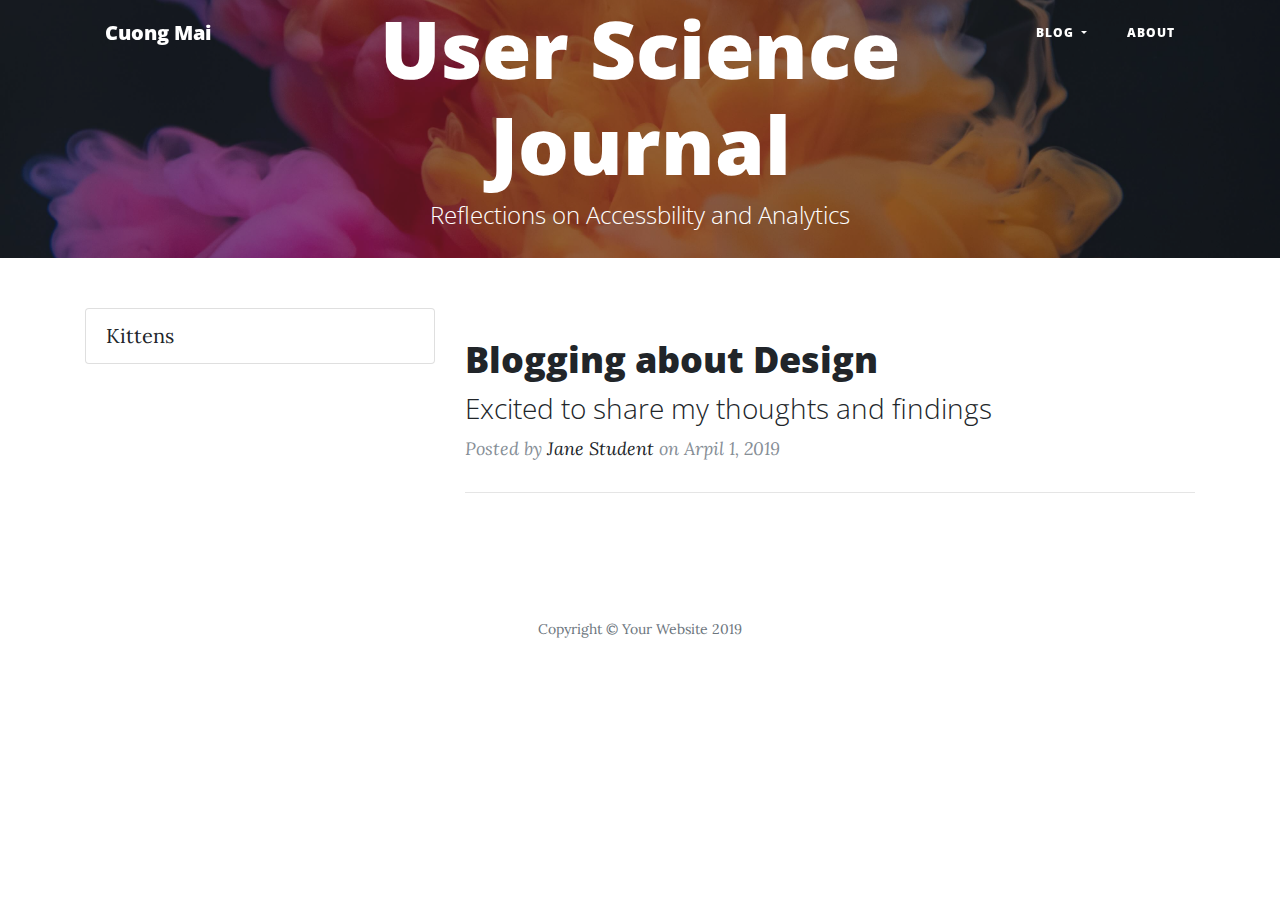
==== index.html @ b83ace55 "week 5 post" ====
<!DOCTYPE html>
<html lang="en">

<head>
  <meta charset="utf-8">
  <meta name="viewport" content="width=device-width, initial-scale=1, shrink-to-fit=no">
  <meta name="description" content="">
  <meta name="author" content="">

  <title>User Science Journal</title>

  <!-- Bootstrap core CSS -->
  <link href="https://stackpath.bootstrapcdn.com/bootstrap/4.3.1/css/bootstrap.min.css " rel="stylesheet">

  <!-- Custom fonts for this template -->
  <link rel="stylesheet" href="https://use.fontawesome.com/releases/v5.7.2/css/all.css" integrity="sha384-fnmOCqbTlWIlj8LyTjo7mOUStjsKC4pOpQbqyi7RrhN7udi9RwhKkMHpvLbHG9Sr"
    crossorigin="anonymous">
  <link href='https://fonts.googleapis.com/css?family=Lora:400,700,400italic,700italic' rel='stylesheet' type='text/css'>
  <link href='https://fonts.googleapis.com/css?family=Open+Sans:300italic,400italic,600italic,700italic,800italic,400,300,600,700,800'
    rel='stylesheet' type='text/css'>

  <!-- Custom styles for this template -->
  <link href="css/clean-blog.min.css" rel="stylesheet">
  <link rel="apple-touch-icon" sizes="57x57" href="apple-icon-57x57.png">
  <link rel="apple-touch-icon" sizes="60x60" href="apple-icon-60x60.png">
  <link rel="apple-touch-icon" sizes="72x72" href="apple-icon-72x72.png">
  <link rel="apple-touch-icon" sizes="76x76" href="apple-icon-76x76.png">
  <link rel="apple-touch-icon" sizes="114x114" href="apple-icon-114x114.png">
  <link rel="apple-touch-icon" sizes="120x120" href="apple-icon-120x120.png">
  <link rel="apple-touch-icon" sizes="144x144" href="apple-icon-144x144.png">
  <link rel="apple-touch-icon" sizes="152x152" href="apple-icon-152x152.png">
  <link rel="apple-touch-icon" sizes="180x180" href="apple-icon-180x180.png">
  <link rel="icon" type="image/png" sizes="192x192" href="android-icon-192x192.png">
  <link rel="icon" type="image/png" sizes="32x32" href="favicon-32x32.png">
  <link rel="icon" type="image/png" sizes="96x96" href="favicon-96x96.png">
  <link rel="icon" type="image/png" sizes="16x16" href="favicon-16x16.png">
  <link rel="manifest" href="manifest.json">
  <meta name="msapplication-TileColor" content="#ffffff">
  <meta name="msapplication-TileImage" content="ms-icon-144x144.png">
  <meta name="theme-color" content="#ffffff">

</head>

<body>

  <!-- Navigation -->
  <nav class="navbar navbar-expand-lg navbar-light fixed-top" id="mainNav">
    <div class="container">
      <a class="navbar-brand" href="index.html">Cuong Mai</a>
      <button class="navbar-toggler navbar-toggler-right" type="button" data-toggle="collapse" data-target="#navbarResponsive"
        aria-controls="navbarResponsive" aria-expanded="false" aria-label="Toggle navigation">
        Menu
        <i class="fas fa-bars"></i>
      </button>
      <div class="collapse navbar-collapse" id="navbarResponsive">
        <ul class="navbar-nav ml-auto">
          <!-- <li class="nav-item">
            <a class="nav-link" href="index.html">Home</a>
          </li> -->


          <li class="nav-item dropdown">
            <a class="nav-link dropdown-toggle" href="#" id="navbarDropdownBlog" data-toggle="dropdown" aria-haspopup="true"
              aria-expanded="false">
              Blog
            </a>
            <div class="dropdown-menu dropdown-menu-right" aria-labelledby="navbarDropdownBlog">
              <a class="dropdown-item" href="post1.html">Post 1</a>
              <a class="dropdown-item" href="post2.html">Post 2</a>
              <a class="dropdown-item" href="post3.html">Post 3</a>
              <a class="dropdown-item" href="post4.html">Post 4</a>
              <a class="dropdown-item" href="post5.html">Post 4</a>
            </div>
          </li>
          <li class="nav-item">
            <a class="nav-link" href="about.html">About</a>
          </li>
        </ul>
      </div>
    </div>
  </nav>

  <!-- Page Header -->
  <header class="masthead" style="background-image: url('img/abstract-art.jpg')">
    <div class="overlay"></div>
    <div class="container">
      <div class="row">
        <div class="col-lg-8 col-md-10 mx-auto">
          <div class="site-heading">
            <h1>User Science Journal</h1>
            <span class="subheading">Reflections on Accessbility and Analytics</span>

          </div>

        </div>
      </div>
    </div>
  </header>

  <!-- Main Content -->
  <div class="container">
    <div class="row">
      <div class="col-lg-4 col-md-12">
        <div class="list-group">
          <a href="index.html" class="list-group-item">Kittens</a>

        </div>
      </div>

      <div class="col-lg-8 col-md-12 mx-auto">
        <div class="post-preview">
          <a href="post1.html">
            <h2 class="post-title">
              Blogging about Design
            </h2>
            <h3 class="post-subtitle">
              Excited to share my thoughts and findings
            </h3>
          </a>
          <p class="post-meta">Posted by
            <a href="#">Jane Student</a>
            on Arpil 1, 2019</p>
        </div>
        <hr>

      </div>
    </div>
  </div>


  <!-- Footer -->
  <footer>
    <div class="container">
      <div class="row">
        <div class="col-lg-8 col-md-10 mx-auto">
          <ul class="list-inline text-center">
            <li class="list-inline-item">
              <a href="#">
                <span class="fa-stack fa-lg">
                  <i class="fas fa-circle fa-stack-2x"></i>
                  <i class="fab fa-twitter fa-stack-1x fa-inverse"></i>
                </span>
              </a>
            </li>
            <li class="list-inline-item">
              <a href="#">
                <span class="fa-stack fa-lg">
                  <i class="fas fa-circle fa-stack-2x"></i>
                  <i class="fab fa-facebook-f fa-stack-1x fa-inverse"></i>
                </span>
              </a>
            </li>
            <li class="list-inline-item">
              <a href="#">
                <span class="fa-stack fa-lg">
                  <i class="fas fa-circle fa-stack-2x"></i>
                  <i class="fab fa-github fa-stack-1x fa-inverse"></i>
                </span>
              </a>
            </li>
          </ul>
          <p class="copyright text-muted">Copyright &copy; Your Website 2019</p>
        </div>
      </div>
    </div>
  </footer>

  <!-- Bootstrap core JavaScript -->
  <script src="https://code.jquery.com/jquery-3.3.1.slim.min.js" integrity="sha384-q8i/X+965DzO0rT7abK41JStQIAqVgRVzpbzo5smXKp4YfRvH+8abtTE1Pi6jizo"
    crossorigin="anonymous"></script>
  <script src="https://cdnjs.cloudflare.com/ajax/libs/popper.js/1.14.7/umd/popper.min.js" integrity="sha384-UO2eT0CpHqdSJQ6hJty5KVphtPhzWj9WO1clHTMGa3JDZwrnQq4sF86dIHNDz0W1"
    crossorigin="anonymous"></script>
  <script src="https://stackpath.bootstrapcdn.com/bootstrap/4.3.1/js/bootstrap.min.js" integrity="sha384-JjSmVgyd0p3pXB1rRibZUAYoIIy6OrQ6VrjIEaFf/nJGzIxFDsf4x0xIM+B07jRM"
    crossorigin="anonymous"></script>


  <!-- Custom scripts for this template -->
  <script src="js/clean-blog.min.js"></script>
</body>

</html>
---- css/clean-blog.min.css ----
/*!
 * Start Bootstrap - Clean Blog v5.0.2 (https://startbootstrap.com/template-overviews/clean-blog)
 * Copyright 2013-2019 Start Bootstrap
 * Licensed under MIT (https://github.com/BlackrockDigital/startbootstrap-clean-blog/blob/master/LICENSE)
 */body{font-size:20px;color:#212529;font-family:Lora,'Times New Roman',serif}p{line-height:1.5;margin:30px 0}p a{text-decoration:underline}h1,h2,h3,h4,h5,h6{font-weight:800;font-family:'Open Sans','Helvetica Neue',Helvetica,Arial,sans-serif}a{color:#212529;-webkit-transition:all .2s;transition:all .2s}a:focus,a:hover{color:#0085a1}blockquote{font-style:italic;color:#868e96}.section-heading{font-size:36px;font-weight:700;margin-top:60px}.caption{font-size:14px;font-style:italic;display:block;margin:0;padding:10px;text-align:center;border-bottom-right-radius:5px;border-bottom-left-radius:5px}::-moz-selection{color:#fff;background:#0085a1;text-shadow:none}::selection{color:#fff;background:#0085a1;text-shadow:none}img::-moz-selection{color:#fff;background:0 0}img::selection{color:#fff;background:0 0}img::-moz-selection{color:#fff;background:0 0}#mainNav{position:absolute;border-bottom:1px solid #e9ecef;background-color:#fff;font-family:'Open Sans','Helvetica Neue',Helvetica,Arial,sans-serif}#mainNav .navbar-brand{font-weight:800;color:#343a40}#mainNav .navbar-toggler{font-size:12px;font-weight:800;padding:13px;text-transform:uppercase;color:#343a40}#mainNav .navbar-nav>li.nav-item>a{font-size:12px;font-weight:800;letter-spacing:1px;text-transform:uppercase}@media only screen and (min-width:992px){#mainNav{border-bottom:1px solid transparent;background:0 0}#mainNav .navbar-brand{padding:10px 20px;color:#fff}#mainNav .navbar-brand:focus,#mainNav .navbar-brand:hover{color:rgba(255,255,255,.8)}#mainNav .navbar-nav>li.nav-item>a{padding:10px 20px;color:#fff}#mainNav .navbar-nav>li.nav-item>a:focus,#mainNav .navbar-nav>li.nav-item>a:hover{color:rgba(255,255,255,.8)}}@media only screen and (min-width:992px){#mainNav{-webkit-transition:background-color .2s;transition:background-color .2s;-webkit-transform:translate3d(0,0,0);transform:translate3d(0,0,0);-webkit-backface-visibility:hidden}#mainNav.is-fixed{position:fixed;top:-67px;-webkit-transition:-webkit-transform .2s;transition:-webkit-transform .2s;transition:transform .2s;transition:transform .2s,-webkit-transform .2s;border-bottom:1px solid #fff;background-color:rgba(255,255,255,.9)}#mainNav.is-fixed .navbar-brand{color:#212529}#mainNav.is-fixed .navbar-brand:focus,#mainNav.is-fixed .navbar-brand:hover{color:#0085a1}#mainNav.is-fixed .navbar-nav>li.nav-item>a{color:#212529}#mainNav.is-fixed .navbar-nav>li.nav-item>a:focus,#mainNav.is-fixed .navbar-nav>li.nav-item>a:hover{color:#0085a1}#mainNav.is-visible{-webkit-transform:translate3d(0,100%,0);transform:translate3d(0,100%,0)}}header.masthead{margin-bottom:50px;background:no-repeat center center;background-color:#868e96;background-attachment:scroll;position:relative;background-size:cover}header.masthead .overlay{position:absolute;top:0;left:0;height:100%;width:100%;background-color:#212529;opacity:.5}header.masthead .page-heading,header.masthead .post-heading,header.masthead .site-heading{padding:0 0 30px;color:#fff}header.masthead .page-heading,header.masthead .site-heading{text-align:center}header.masthead .page-heading h1,header.masthead .site-heading h1{font-size:50px;margin-top:0}header.masthead .page-heading .subheading,header.masthead .site-heading .subheading{font-size:24px;font-weight:300;line-height:1.1;display:block;margin:10px 0 0;font-family:'Open Sans','Helvetica Neue',Helvetica,Arial,sans-serif}@media only screen and (min-width:768px){header.masthead .page-heading h1,header.masthead .site-heading h1{font-size:80px}}header.masthead .post-heading h1{font-size:35px}header.masthead .post-heading .meta,header.masthead .post-heading .subheading{line-height:1.1;display:block}header.masthead .post-heading .subheading{font-size:24px;font-weight:600;margin:10px 0 30px;font-family:'Open Sans','Helvetica Neue',Helvetica,Arial,sans-serif}header.masthead .post-heading .meta{font-size:20px;font-weight:300;font-style:italic;font-family:Lora,'Times New Roman',serif}header.masthead .post-heading .meta a{color:#fff}@media only screen and (min-width:768px){header.masthead .post-heading h1{font-size:55px}header.masthead .post-heading .subheading{font-size:30px}}.post-preview>a{color:#212529}.post-preview>a:focus,.post-preview>a:hover{text-decoration:none;color:#0085a1}.post-preview>a>.post-title{font-size:30px;margin-top:30px;margin-bottom:10px}.post-preview>a>.post-subtitle{font-weight:300;margin:0 0 10px}.post-preview>.post-meta{font-size:18px;font-style:italic;margin-top:0;color:#868e96}.post-preview>.post-meta>a{text-decoration:none;color:#212529}.post-preview>.post-meta>a:focus,.post-preview>.post-meta>a:hover{text-decoration:underline;color:#0085a1}@media only screen and (min-width:768px){.post-preview>a>.post-title{font-size:36px}}.floating-label-form-group{font-size:14px;position:relative;margin-bottom:0;padding-bottom:.5em;border-bottom:1px solid #dee2e6}.floating-label-form-group input,.floating-label-form-group textarea{font-size:1.5em;position:relative;z-index:1;padding:0;resize:none;border:none;border-radius:0;background:0 0;-webkit-box-shadow:none!important;box-shadow:none!important;font-family:Lora,'Times New Roman',serif}.floating-label-form-group input::-webkit-input-placeholder,.floating-label-form-group textarea::-webkit-input-placeholder{color:#868e96;font-family:Lora,'Times New Roman',serif}.floating-label-form-group label{font-size:.85em;line-height:1.764705882em;position:relative;z-index:0;top:2em;display:block;margin:0;-webkit-transition:top .3s ease,opacity .3s ease;transition:top .3s ease,opacity .3s ease;vertical-align:middle;vertical-align:baseline;opacity:0}.floating-label-form-group .help-block{margin:15px 0}.floating-label-form-group-with-value label{top:0;opacity:1}.floating-label-form-group-with-focus label{color:#0085a1}form .form-group:first-child .floating-label-form-group{border-top:1px solid #dee2e6}footer{padding:50px 0 65px}footer .list-inline{margin:0;padding:0}footer .copyright{font-size:14px;margin-bottom:0;text-align:center}.btn{font-size:14px;font-weight:800;padding:15px 25px;letter-spacing:1px;text-transform:uppercase;border-radius:0;font-family:'Open Sans','Helvetica Neue',Helvetica,Arial,sans-serif}.btn-primary{background-color:#0085a1;border-color:#0085a1}.btn-primary:active,.btn-primary:focus,.btn-primary:hover{color:#fff;background-color:#00657b!important;border-color:#00657b!important}.btn-lg{font-size:16px;padding:25px 35px}
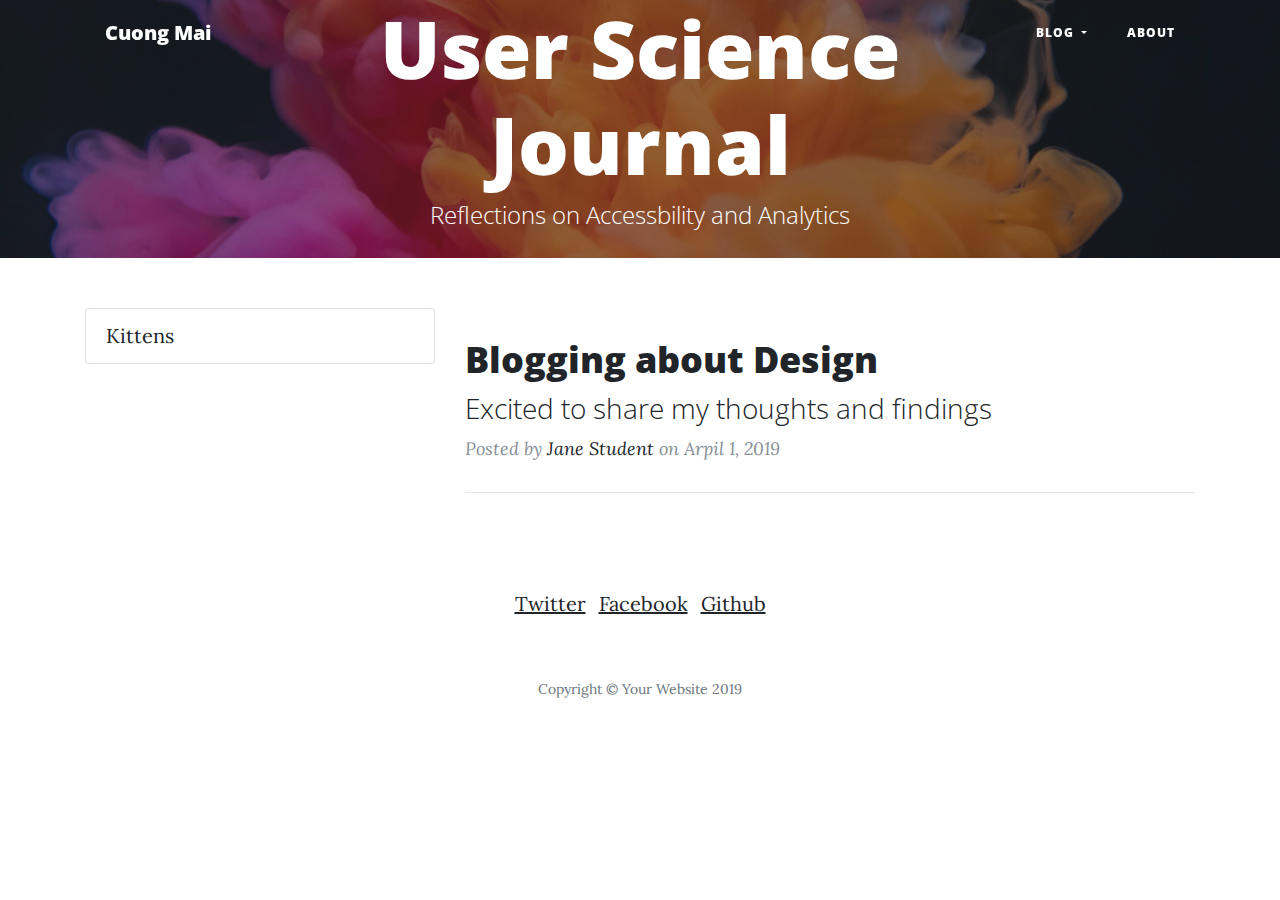
==== commit f50810a3: "updates" ====
--- a/index.html
+++ b/index.html
@@ -69,7 +69,8 @@
               <a class="dropdown-item" href="post2.html">Post 2</a>
               <a class="dropdown-item" href="post3.html">Post 3</a>
               <a class="dropdown-item" href="post4.html">Post 4</a>
-              <a class="dropdown-item" href="post5.html">Post 4</a>
+              <a class="dropdown-item" href="post5.html">Post 5</a>
+              <a class="dropdown-item" href="post6.html">Post 6</a>
             </div>
           </li>
           <li class="nav-item">
@@ -138,7 +139,9 @@
               <a href="#">
                 <span class="fa-stack fa-lg">
                   <i class="fas fa-circle fa-stack-2x"></i>
-                  <i class="fab fa-twitter fa-stack-1x fa-inverse"></i>
+                  <i class="fab fa-twitter fa-stack-1x fa-inverse"></i> 
+                  <p><a href="https://www.twitter.com/">Twitter</a></p>
+                  
                 </span>
               </a>
             </li>
@@ -147,6 +150,7 @@
                 <span class="fa-stack fa-lg">
                   <i class="fas fa-circle fa-stack-2x"></i>
                   <i class="fab fa-facebook-f fa-stack-1x fa-inverse"></i>
+                  <p><a href="https://www.facebook.com/">Facebook</a></p>
                 </span>
               </a>
             </li>
@@ -155,6 +159,7 @@
                 <span class="fa-stack fa-lg">
                   <i class="fas fa-circle fa-stack-2x"></i>
                   <i class="fab fa-github fa-stack-1x fa-inverse"></i>
+                  <p><a href="https://www.github.com/">Github</a></p>
                 </span>
               </a>
             </li>
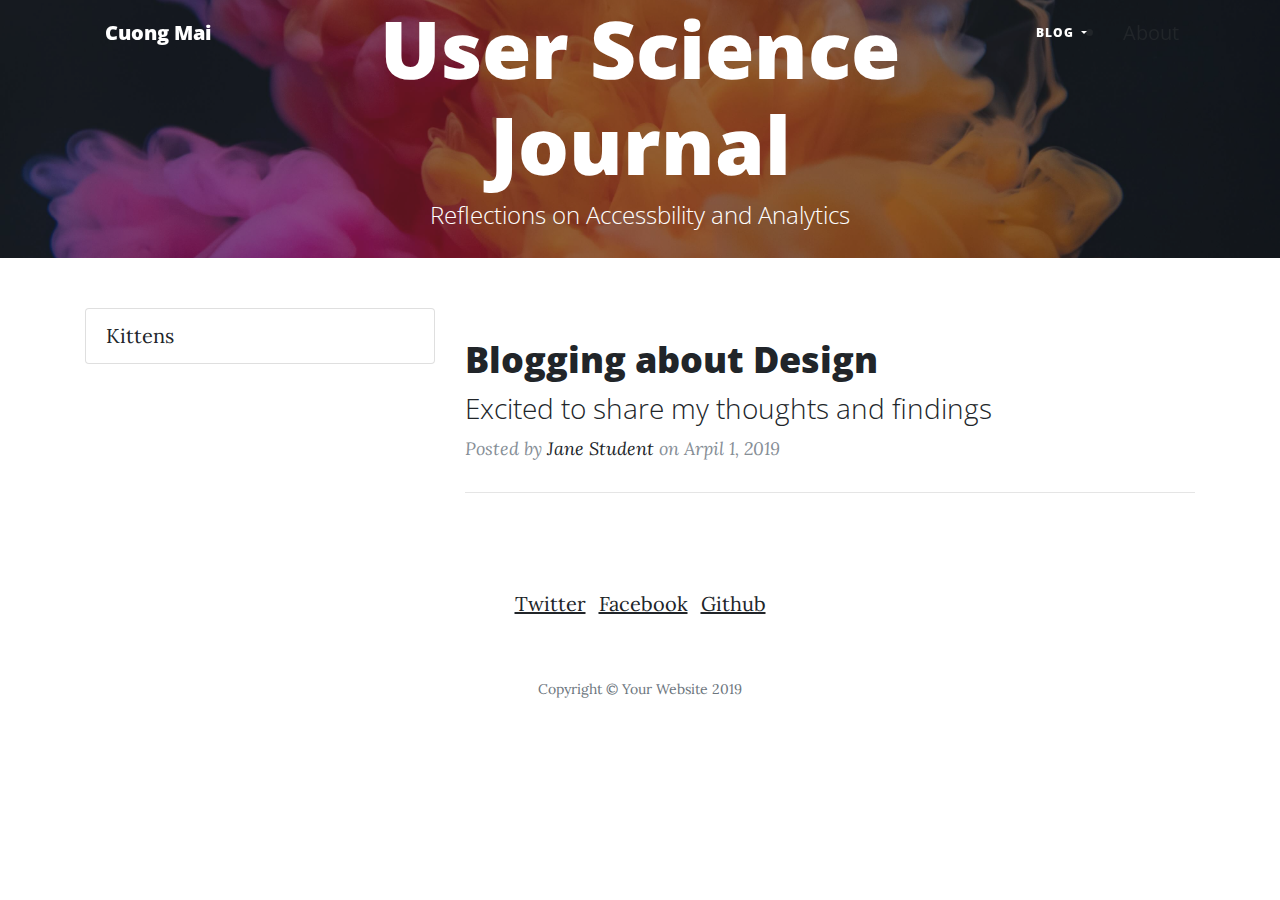
==== commit 338d975b: "complete wk 6" ====
--- a/index.html
+++ b/index.html
@@ -71,6 +71,8 @@
               <a class="dropdown-item" href="post4.html">Post 4</a>
               <a class="dropdown-item" href="post5.html">Post 5</a>
               <a class="dropdown-item" href="post6.html">Post 6</a>
+              <a class="dropdown-item" href="post7.html">Post 7</a>
+            </div>
             </div>
           </li>
           <li class="nav-item">
@@ -142,6 +144,7 @@
                   <i class="fab fa-twitter fa-stack-1x fa-inverse"></i> 
                   <p><a href="https://www.twitter.com/">Twitter</a></p>
                   
+                  
                 </span>
               </a>
             </li>
@@ -151,6 +154,7 @@
                   <i class="fas fa-circle fa-stack-2x"></i>
                   <i class="fab fa-facebook-f fa-stack-1x fa-inverse"></i>
                   <p><a href="https://www.facebook.com/">Facebook</a></p>
+                  
                 </span>
               </a>
             </li>
